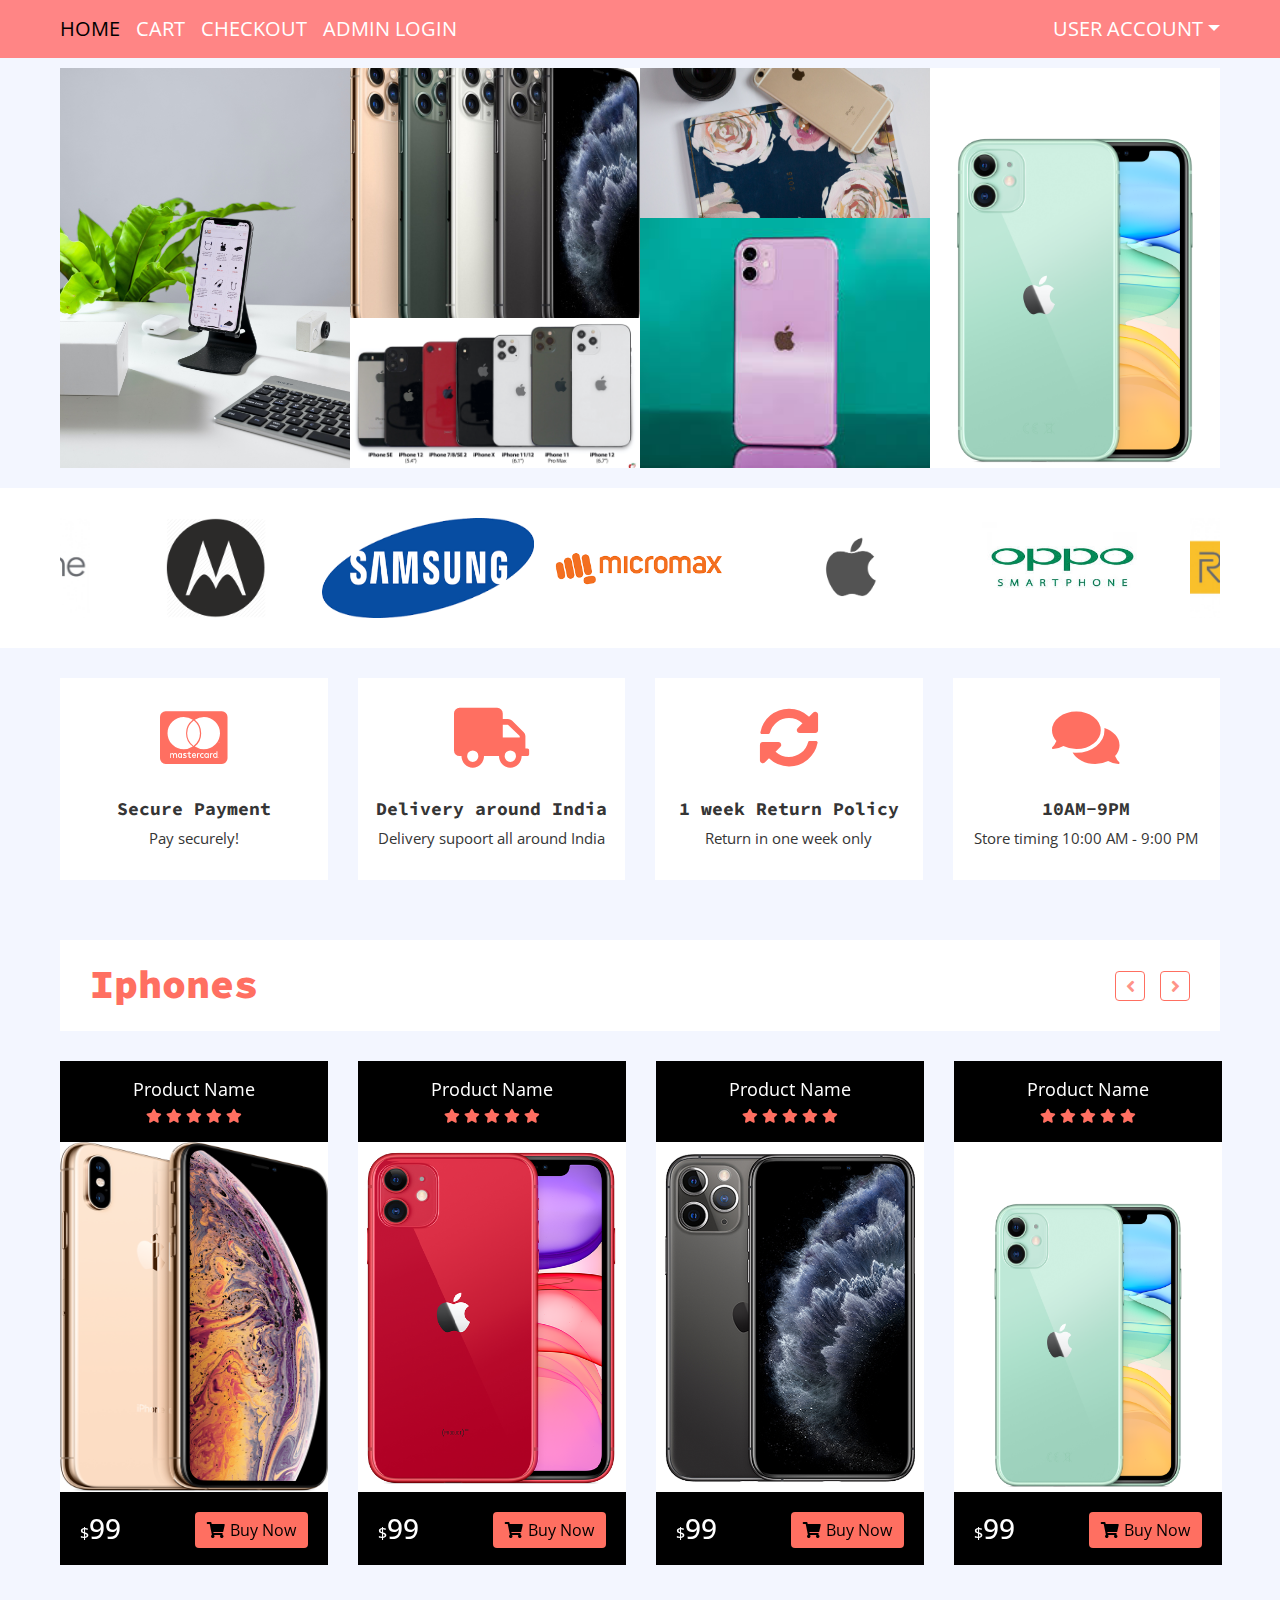
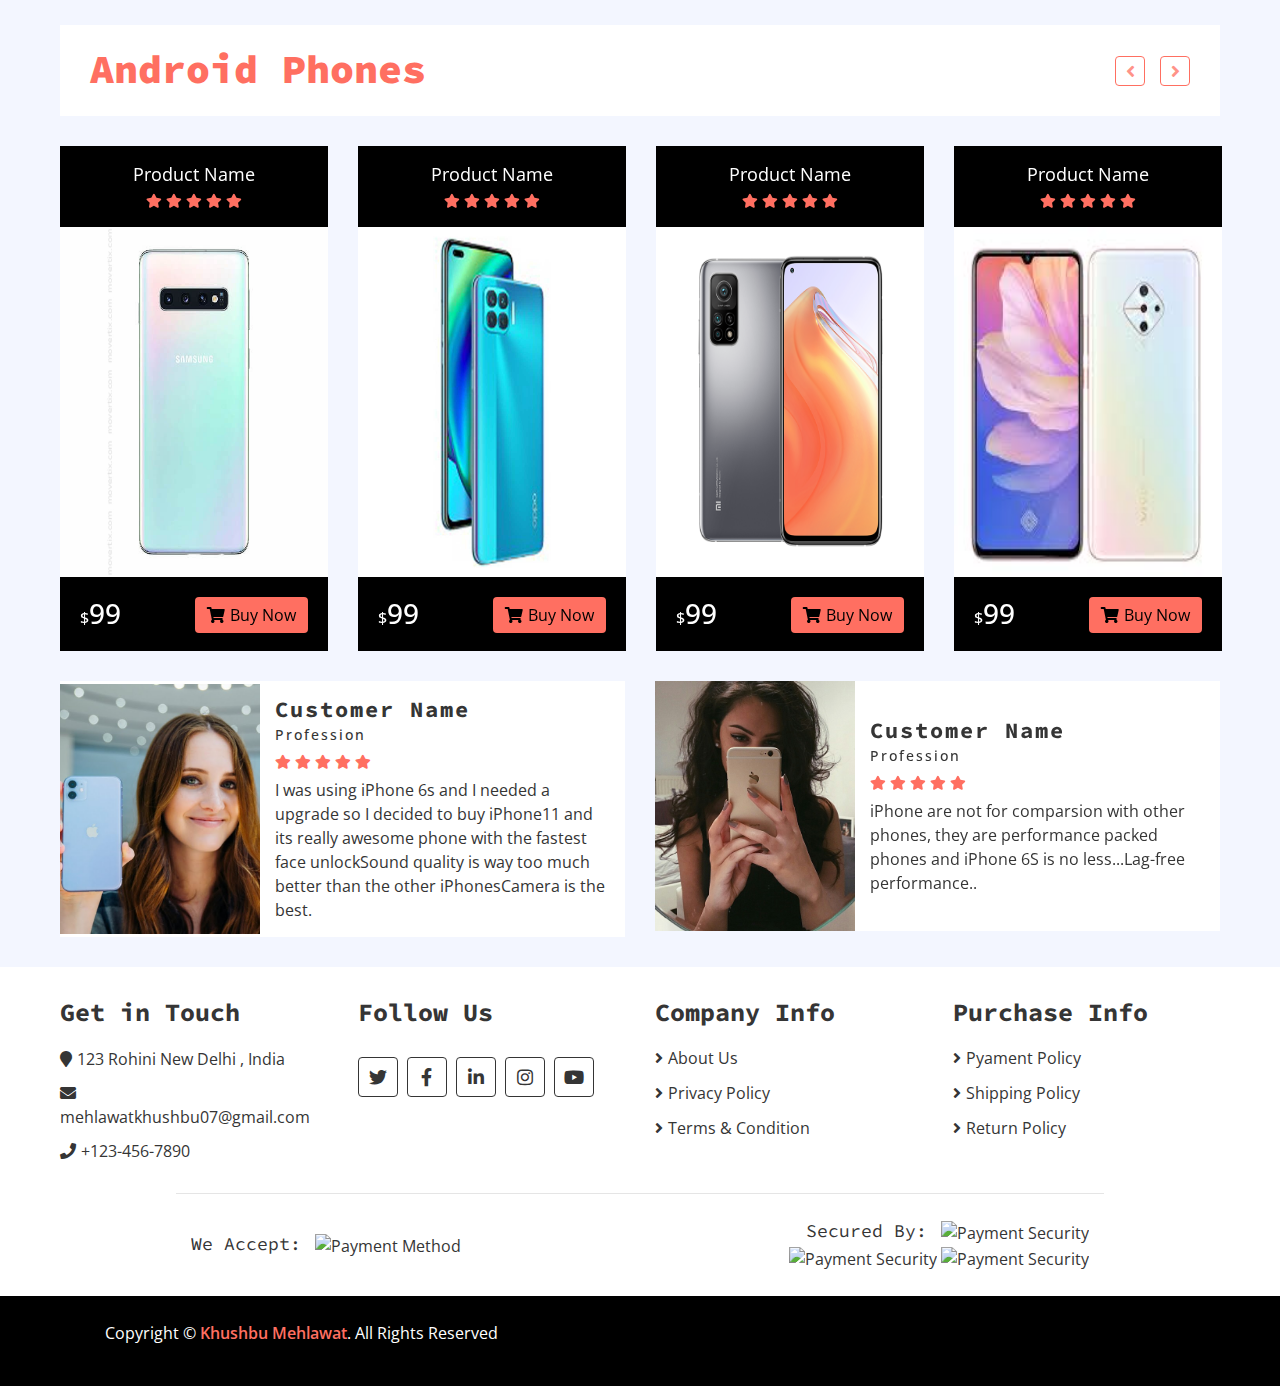
==== index.html @ b0be6c47 "Mobile Store" ====
<!DOCTYPE html>
<html lang="en">
    <head>
        <meta charset="utf-8">
        <title>Mobile Store </title>
        <meta content="width=device-width, initial-scale=1.0" name="viewport">
        <meta content="eCommerce HTML Template Free Download" name="keywords">
        <meta content="eCommerce HTML Template Free Download" name="description">

        <!-- Favicon -->
        <link href="img/favicon.ico" rel="icon">

        <!-- Google Fonts -->
        <link href="https://fonts.googleapis.com/css?family=Open+Sans:300,400|Source+Code+Pro:700,900&display=swap" rel="stylesheet">

        <!-- CSS Libraries -->
        <link href="https://stackpath.bootstrapcdn.com/bootstrap/4.4.1/css/bootstrap.min.css" rel="stylesheet">
        <link href="https://cdnjs.cloudflare.com/ajax/libs/font-awesome/5.10.0/css/all.min.css" rel="stylesheet">
        <link href="lib/slick/slick.css" rel="stylesheet">
        <link href="lib/slick/slick-theme.css" rel="stylesheet">

        <!-- Template Stylesheet -->
        <link href="css/style.css" rel="stylesheet">
    </head>

    <body>
              
        <!-- Nav Bar Start -->
        <div class="nav">
            <div class="container-fluid">
                <nav class="navbar navbar-expand-md bg-dark navbar-dark">
                    <a href="#" class="navbar-brand">MENU</a>
                    <button type="button" class="navbar-toggler" data-toggle="collapse" data-target="#navbarCollapse">
                        <span class="navbar-toggler-icon"></span>
                    </button>

                    <div class="collapse navbar-collapse justify-content-between" id="navbarCollapse">
                        <div class="navbar-nav mr-auto">
                            <a href="index.html" class="nav-item nav-link active">Home</a>
                            <a href="cart.html" class="nav-item nav-link">Cart</a>
                            <a href="checkout.html" class="nav-item nav-link">Checkout</a>
                            <a href="admin.html" class="nav-item nav-link">Admin Login</a>
                           
                                
                            </div>
                        </div>
                        <div class="navbar-nav ml-auto">
                            <div class="nav-item dropdown">
                                <a href="#" class="nav-link dropdown-toggle" data-toggle="dropdown">User Account</a>
                                <div class="dropdown-menu">
                                    <a href="login.html" class="dropdown-item">Login</a>
                                    <a href="register.html" class="dropdown-item">Register</a>
                                </div>
                            </div>
                        </div>
                    </div>
                </nav>
            </div>
        </div>
        <!-- Nav Bar End -->      
        
       
        <!-- Bottom Bar End -->       
        
         
            <!-- Category Start-->
            <div class="category">
                <div class="container-fluid">
                    <div class="row">
                        <div class="col-md-3">
                            <div class="category-item ch-400">
                                <img style="max-width: 100%;" src="images/img-4.jpg" />
                                <a class="category-name" href="">
                                    <p>Some text goes here that describes the image</p>
                                </a>
                            </div>
                        </div>
                        <div class="col-md-3">
                            <div class="category-item ch-250">
                                <img style="max-width: 100%;" src="images/iphone11prolineup.jpg" />
                                <a class="category-name" href="">
                                    <p>Some text goes here that describes the image</p>
                                </a>
                            </div>
                            <div class="category-item ch-150">
                                <img style="max-width: 100%;" src="images/iPhone-12-Models-scaled.jpg" />
                                <a class="category-name" href="">
                                    <p>Some text goes here that describes the image</p>
                                </a>
                            </div>
                        </div>
                        <div class="col-md-3">
                            <div class="category-item ch-150">
                                <img style="max-width: 100%;"src="images/img-5.jpg" />
                                <a class="category-name" href="">
                                    <p>Some text goes here that describes the image</p>
                                </a>
                            </div>
                            <div class="category-item ch-250">
                                <img style="max-width: 100%;"src="images/images-2.jpg" />
                                <a class="category-name" href="">
                                    <p>Some text goes here that describes the image</p>
                                </a>
                            </div>
                        </div>
                        <div class="col-md-3">
                            <div class="category-item ch-400">
                                <img style="max-width: 100%;"src="images/iphone11.png" />
                                <a class="category-name" href="">
                                    <p>Some text goes here that describes the image</p>
                                </a>
                            </div>
                        </div>
                    </div>
                </div>
            </div>
            <!-- Category End-->       
               
        
        <!-- Brand Start -->
        <div class="brand">
            <div class="container-fluid">
                <div class="brand-slider">
                    <div class="brand-item"><img style="height: 100px;" src="images/brand-logo1.png" alt=""></div>
                    <div class="brand-item"><img style="height: 100px;" src="images/brand-logo8.png" alt=""></div>
                    <div class="brand-item"><img style="height: 100px;" src="images/brand-logo3.png" alt=""></div>
                    <div class="brand-item"><img style="height: 100px;" src="images/brand-logo4.jpg" alt=""></div>
                    <div class="brand-item"><img style="height: 100px;" src="images/brand-logo5.jpg" alt=""></div>
                    <div class="brand-item"><img style="height: 100px;" src="images/brand-logo7.png" alt=""></div>
                </div>
            </div>
        </div>
        <!-- Brand End -->      
        
        <!-- Feature Start-->
        <div class="feature">
            <div class="container-fluid">
                <div class="row align-items-center">
                    <div class="col-lg-3 col-md-6 feature-col">
                        <div class="feature-content">
                            <i class="fab fa-cc-mastercard"></i>
                            <h2>Secure Payment</h2>
                            <p>
                               Pay securely!
                            </p>
                        </div>
                    </div>
                    <div class="col-lg-3 col-md-6 feature-col">
                        <div class="feature-content">
                            <i class="fa fa-truck"></i>
                            <h2>Delivery around India</h2>
                            <p>
                                Delivery supoort all around India 
                            </p>
                        </div>
                    </div>
                    <div class="col-lg-3 col-md-6 feature-col">
                        <div class="feature-content">
                            <i class="fa fa-sync-alt"></i>
                            <h2>1 week Return Policy</h2>
                            <p>
                               Return in one week only
                            </p>
                        </div>
                    </div>
                    <div class="col-lg-3 col-md-6 feature-col">
                        <div class="feature-content">
                            <i class="fa fa-comments"></i>
                            <h2>10AM-9PM</h2>
                            <p>
                                Store timing 10:00 AM - 9:00 PM
                            </p>
                        </div>
                    </div>
                </div>
            </div>
        </div>
        <!-- Feature End-->      
        
    
      
        <!-- Featured Product Start -->
        <div class="featured-product product">
            <div class="container-fluid">
                <div class="section-header">
                    <h1>Iphones</h1>
                </div>
                <div class="row align-items-center product-slider product-slider-4">
                    <div class="col-lg-3">
                        <div class="product-item">
                            <div class="product-title">
                                <a href="#">Product Name</a>
                                <div class="ratting">
                                    <i class="fa fa-star"></i>
                                    <i class="fa fa-star"></i>
                                    <i class="fa fa-star"></i>
                                    <i class="fa fa-star"></i>
                                    <i class="fa fa-star"></i>
                                </div>
                            </div>
                            <div class="product-image">
                                <a href="product-detail.html">
                                    <img style="height: 350px;" src="images/collection_01.png" alt="Product Image">
                                </a>
                                <div class="product-action">
                                    <a href="#"><i class="fa fa-cart-plus"></i></a>
                                    <a href="#"><i class="fa fa-heart"></i></a>
                                    <a href="#"><i class="fa fa-search"></i></a>
                                </div>
                            </div>
                            <div class="product-price">
                                <h3><span>$</span>99</h3>
                                <a class="btn" href=""><i class="fa fa-shopping-cart"></i>Buy Now</a>
                            </div>
                        </div>
                    </div>
                    <div class="col-lg-3">
                        <div class="product-item">
                            <div class="product-title">
                                <a href="#">Product Name</a>
                                <div class="ratting">
                                    <i class="fa fa-star"></i>
                                    <i class="fa fa-star"></i>
                                    <i class="fa fa-star"></i>
                                    <i class="fa fa-star"></i>
                                    <i class="fa fa-star"></i>
                                </div>
                            </div>
                            <div class="product-image">
                                <a href="product-detail.html">
                                    <img style="height: 350px;" src="images/banner_01.png" alt="Product Image">
                                </a>
                                <div class="product-action">
                                    <a href="#"><i class="fa fa-cart-plus"></i></a>
                                    <a href="#"><i class="fa fa-heart"></i></a>
                                    <a href="#"><i class="fa fa-search"></i></a>
                                </div>
                            </div>
                            <div class="product-price">
                                <h3><span>$</span>99</h3>
                                <a class="btn" href=""><i class="fa fa-shopping-cart"></i>Buy Now</a>
                            </div>
                        </div>
                    </div>
                    <div class="col-lg-3">
                        <div class="product-item">
                            <div class="product-title">
                                <a href="#">Product Name</a>
                                <div class="ratting">
                                    <i class="fa fa-star"></i>
                                    <i class="fa fa-star"></i>
                                    <i class="fa fa-star"></i>
                                    <i class="fa fa-star"></i>
                                    <i class="fa fa-star"></i>
                                </div>
                            </div>
                            <div class="product-image">
                                <a href="product-detail.html">
                                    <img style="height: 350px;" src="images/banner_02.png" alt="Product Image">
                                </a>
                                <div class="product-action">
                                    <a href="#"><i class="fa fa-cart-plus"></i></a>
                                    <a href="#"><i class="fa fa-heart"></i></a>
                                    <a href="#"><i class="fa fa-search"></i></a>
                                </div>
                            </div>
                            <div class="product-price">
                                <h3><span>$</span>99</h3>
                                <a class="btn" href=""><i class="fa fa-shopping-cart"></i>Buy Now</a>
                            </div>
                        </div>
                    </div>
                    <div class="col-lg-3">
                        <div class="product-item">
                            <div class="product-title">
                                <a href="#">Product Name</a>
                                <div class="ratting">
                                    <i class="fa fa-star"></i>
                                    <i class="fa fa-star"></i>
                                    <i class="fa fa-star"></i>
                                    <i class="fa fa-star"></i>
                                    <i class="fa fa-star"></i>
                                </div>
                            </div>
                            <div class="product-image">
                                <a href="product-detail.html">
                                    <img style="height: 350px;" src="images/iphone11.png" alt="Product Image">
                                </a>
                                <div class="product-action">
                                    <a href="#"><i class="fa fa-cart-plus"></i></a>
                                    <a href="#"><i class="fa fa-heart"></i></a>
                                    <a href="#"><i class="fa fa-search"></i></a>
                                </div>
                            </div>
                            <div class="product-price">
                                <h3><span>$</span>99</h3>
                                <a class="btn" href=""><i class="fa fa-shopping-cart"></i>Buy Now</a>
                            </div>
                        </div>
                    </div>
                    <div class="col-lg-3">
                        <div class="product-item">
                            <div class="product-title">
                                <a href="#">Product Name</a>
                                <div class="ratting">
                                    <i class="fa fa-star"></i>
                                    <i class="fa fa-star"></i>
                                    <i class="fa fa-star"></i>
                                    <i class="fa fa-star"></i>
                                    <i class="fa fa-star"></i>
                                </div>
                            </div>
                            <div class="product-image">
                                <a href="product-detail.html">
                                    <img style="height: 350px;" src="images/image-6.png" alt="Product Image">
                                </a>
                                <div class="product-action">
                                    <a href="#"><i class="fa fa-cart-plus"></i></a>
                                    <a href="#"><i class="fa fa-heart"></i></a>
                                    <a href="#"><i class="fa fa-search"></i></a>
                                </div>
                            </div>
                            <div class="product-price">
                                <h3><span>$</span>99</h3>
                                <a class="btn" href=""><i class="fa fa-shopping-cart"></i>Buy Now</a>
                            </div>
                        </div>
                    </div>
                </div>
            </div>
        </div>
        <!-- Featured Product End -->       
        
            
        
        <!-- Recent Product Start -->
        <div class="recent-product product">
            <div class="container-fluid">
                <div class="section-header">
                    <h1>Android Phones</h1>
                </div>
                <div class="row align-items-center product-slider product-slider-4">
                    <div class="col-lg-3">
                        <div class="product-item">
                            <div class="product-title">
                                <a href="#">Product Name</a>
                                <div class="ratting">
                                    <i class="fa fa-star"></i>
                                    <i class="fa fa-star"></i>
                                    <i class="fa fa-star"></i>
                                    <i class="fa fa-star"></i>
                                    <i class="fa fa-star"></i>
                                </div>
                            </div>
                            <div class="product-image">
                                <a href="product-detail.html">
                                    <img style="height: 350px;" src="images/samsung-galaxy-s10.jpg" alt="Product Image">
                                </a>
                                <div class="product-action">
                                    <a href="#"><i class="fa fa-cart-plus"></i></a>
                                    <a href="#"><i class="fa fa-heart"></i></a>
                                    <a href="#"><i class="fa fa-search"></i></a>
                                </div>
                            </div>
                            <div class="product-price">
                                <h3><span>$</span>99</h3>
                                <a class="btn" href=""><i class="fa fa-shopping-cart"></i>Buy Now</a>
                            </div>
                        </div>
                    </div>
                    <div class="col-lg-3">
                        <div class="product-item">
                            <div class="product-title">
                                <a href="#">Product Name</a>
                                <div class="ratting">
                                    <i class="fa fa-star"></i>
                                    <i class="fa fa-star"></i>
                                    <i class="fa fa-star"></i>
                                    <i class="fa fa-star"></i>
                                    <i class="fa fa-star"></i>
                                </div>
                            </div>
                            <div class="product-image">
                                <a href="product-detail.html">
                                    <img style="height: 350px;" src="images/oppo-f17-pro.jpeg" alt="Product Image">
                                </a>
                                <div class="product-action">
                                    <a href="#"><i class="fa fa-cart-plus"></i></a>
                                    <a href="#"><i class="fa fa-heart"></i></a>
                                    <a href="#"><i class="fa fa-search"></i></a>
                                </div>
                            </div>
                            <div class="product-price">
                                <h3><span>$</span>99</h3>
                                <a class="btn" href=""><i class="fa fa-shopping-cart"></i>Buy Now</a>
                            </div>
                        </div>
                    </div>
                    <div class="col-lg-3">
                        <div class="product-item">
                            <div class="product-title">
                                <a href="#">Product Name</a>
                                <div class="ratting">
                                    <i class="fa fa-star"></i>
                                    <i class="fa fa-star"></i>
                                    <i class="fa fa-star"></i>
                                    <i class="fa fa-star"></i>
                                    <i class="fa fa-star"></i>
                                </div>
                            </div>
                            <div class="product-image">
                                <a href="product-detail.html">
                                    <img style="height: 350px;" src="images/mi_10pro.png" alt="Product Image">
                                </a>
                                <div class="product-action">
                                    <a href="#"><i class="fa fa-cart-plus"></i></a>
                                    <a href="#"><i class="fa fa-heart"></i></a>
                                    <a href="#"><i class="fa fa-search"></i></a>
                                </div>
                            </div>
                            <div class="product-price">
                                <h3><span>$</span>99</h3>
                                <a class="btn" href=""><i class="fa fa-shopping-cart"></i>Buy Now</a>
                            </div>
                        </div>
                    </div>
                    <div class="col-lg-3">
                        <div class="product-item">
                            <div class="product-title">
                                <a href="#">Product Name</a>
                                <div class="ratting">
                                    <i class="fa fa-star"></i>
                                    <i class="fa fa-star"></i>
                                    <i class="fa fa-star"></i>
                                    <i class="fa fa-star"></i>
                                    <i class="fa fa-star"></i>
                                </div>
                            </div>
                            <div class="product-image">
                                <a href="product-detail.html">
                                    <img style="height: 350px;" src="images/vivos1pro.jpg" alt="Product Image">
                                </a>
                                <div class="product-action">
                                    <a href="#"><i class="fa fa-cart-plus"></i></a>
                                    <a href="#"><i class="fa fa-heart"></i></a>
                                    <a href="#"><i class="fa fa-search"></i></a>
                                </div>
                            </div>
                            <div class="product-price">
                                <h3><span>$</span>99</h3>
                                <a class="btn" href=""><i class="fa fa-shopping-cart"></i>Buy Now</a>
                            </div>
                        </div>
                    </div>
                    <div class="col-lg-3">
                        <div class="product-item">
                            <div class="product-title">
                                <a href="#">Product Name</a>
                                <div class="ratting">
                                    <i class="fa fa-star"></i>
                                    <i class="fa fa-star"></i>
                                    <i class="fa fa-star"></i>
                                    <i class="fa fa-star"></i>
                                    <i class="fa fa-star"></i>
                                </div>
                            </div>
                            <div class="product-image">
                                <a href="product-detail.html">
                                    <img style="height: 350px;" src="images/moto-g8-plus.png" alt="Product Image">
                                </a>
                                <div class="product-action">
                                    <a href="#"><i class="fa fa-cart-plus"></i></a>
                                    <a href="#"><i class="fa fa-heart"></i></a>
                                    <a href="#"><i class="fa fa-search"></i></a>
                                </div>
                            </div>
                            <div class="product-price">
                                <h3><span>$</span>99</h3>
                                <a class="btn" href=""><i class="fa fa-shopping-cart"></i>Buy Now</a>
                            </div>
                        </div>
                    </div>
                </div>
            </div>
        </div>
        <!-- Recent Product End -->
        
        <!-- Review Start -->
        <div class="review">
            <div class="container-fluid">
                <div class="row align-items-center review-slider normal-slider">
                    <div class="col-md-6">
                        <div class="review-slider-item">
                            <div class="review-img">
                                <img style="height: 250px; width: 300px;" src="images/images-7.jpg" alt="Image">
                            </div>
                            <div class="review-text">
                                <h2>Customer Name</h2>
                                <h3>Profession</h3>
                                <div class="ratting">
                                    <i class="fa fa-star"></i>
                                    <i class="fa fa-star"></i>
                                    <i class="fa fa-star"></i>
                                    <i class="fa fa-star"></i>
                                    <i class="fa fa-star"></i>
                                </div>
                                <p>
                                    I was using iPhone 6s and I needed a upgrade so I decided to buy iPhone11 and its really awesome phone with the fastest face unlockSound quality is way too much better than the other iPhonesCamera is the best.
                                </p>
                            </div>
                        </div>
                    </div>
                    <div class="col-md-6">
                        <div class="review-slider-item">
                            <div class="review-img">
                                <img style="height: 250px;" src="images/images-8.jpg" alt="Image">
                            </div>
                            <div class="review-text">
                                <h2>Customer Name</h2>
                                <h3>Profession</h3>
                                <div class="ratting">
                                    <i class="fa fa-star"></i>
                                    <i class="fa fa-star"></i>
                                    <i class="fa fa-star"></i>
                                    <i class="fa fa-star"></i>
                                    <i class="fa fa-star"></i>
                                </div>
                                <p>
                                    iPhone are not for comparsion with other phones, they are performance packed phones and iPhone 6S is no less...Lag-free performance..
                                </p>
                            </div>
                        </div>
                    </div>
                    <div class="col-md-6">
                        <div class="review-slider-item">
                            <div class="review-img">
                                <img style="height: 250px;" src="images/images-9.jpg" alt="Image">
                            </div>
                            <div class="review-text">
                                <h2>Customer Name</h2>
                                <h3>Profession</h3>
                                <div class="ratting">
                                    <i class="fa fa-star"></i>
                                    <i class="fa fa-star"></i>
                                    <i class="fa fa-star"></i>
                                    <i class="fa fa-star"></i>
                                    <i class="fa fa-star"></i>
                                </div>
                                <p>
                                    iPhone are not for comparsion with other phones, they are performance packed phones and iPhone 6S is no less...Lag-free performance..
                                </p>
                            </div>
                        </div>
                    </div>
                </div>
            </div>
        </div>
        <!-- Review End -->        
        
        <!-- Footer Start -->
        <div class="footer">
            <div class="container-fluid">
                <div class="row">
                    <div class="col-lg-3 col-md-6">
                        <div class="footer-widget">
                            <h2>Get in Touch</h2>
                            <div class="contact-info">
                                <p><i class="fa fa-map-marker"></i>123 Rohini New Delhi , India</p>
                                <p><i class="fa fa-envelope"></i>mehlawatkhushbu07@gmail.com</p>
                                <p><i class="fa fa-phone"></i>+123-456-7890</p>
                            </div>
                        </div>
                    </div>
                    
                    <div class="col-lg-3 col-md-6">
                        <div class="footer-widget">
                            <h2>Follow Us</h2>
                            <div class="contact-info">
                                <div class="social">
                                    <a href=""><i class="fab fa-twitter"></i></a>
                                    <a href=""><i class="fab fa-facebook-f"></i></a>
                                    <a href=""><i class="fab fa-linkedin-in"></i></a>
                                    <a href=""><i class="fab fa-instagram"></i></a>
                                    <a href=""><i class="fab fa-youtube"></i></a>
                                </div>
                            </div>
                        </div>
                    </div>

                    <div class="col-lg-3 col-md-6">
                        <div class="footer-widget">
                            <h2>Company Info</h2>
                            <ul>
                                <li><a href="#">About Us</a></li>
                                <li><a href="#">Privacy Policy</a></li>
                                <li><a href="#">Terms & Condition</a></li>
                            </ul>
                        </div>
                    </div>

                    <div class="col-lg-3 col-md-6">
                        <div class="footer-widget">
                            <h2>Purchase Info</h2>
                            <ul>
                                <li><a href="#">Pyament Policy</a></li>
                                <li><a href="#">Shipping Policy</a></li>
                                <li><a href="#">Return Policy</a></li>
                            </ul>
                        </div>
                    </div>
                </div>
                
                <div class="row payment align-items-center">
                    <div class="col-md-6">
                        <div class="payment-method">
                            <h2>We Accept:</h2>
                            <img src="img/payment-method.png" alt="Payment Method" />
                        </div>
                    </div>
                    <div class="col-md-6">
                        <div class="payment-security">
                            <h2>Secured By:</h2>
                            <img src="img/godaddy.svg" alt="Payment Security" />
                            <img src="img/norton.svg" alt="Payment Security" />
                            <img src="img/ssl.svg" alt="Payment Security" />
                        </div>
                    </div>
                </div>
            </div>
        </div>
        <!-- Footer End -->
        
        <!-- Footer Bottom Start -->
        <div class="footer-bottom">
            <div class="container">
                <div class="row">
                    <div class="col-md-6 copyright">
                        <p >Copyright &copy; <a href="#">Khushbu Mehlawat</a>. All Rights Reserved</p>
                    </div>
                    </div>
            </div>
        </div>
        <!-- Footer Bottom End -->       
        
        <!-- Back to Top -->
        <a href="#" class="back-to-top"><i class="fa fa-chevron-up"></i></a>
        
        <!-- JavaScript Libraries -->
        <script src="https://code.jquery.com/jquery-3.4.1.min.js"></script>
        <script src="https://stackpath.bootstrapcdn.com/bootstrap/4.4.1/js/bootstrap.bundle.min.js"></script>
        <script src="lib/easing/easing.min.js"></script>
        <script src="lib/slick/slick.min.js"></script>
        
        <!-- Template Javascript -->
        <script src="js/main.js"></script>
    </body>
</html>
---- css/style.css ----
/**********************************/
/********** General CSS ***********/
/**********************************/
body {
    color: #353535;
    font-family: 'Open Sans', sans-serif;
    font-weight: 400;
    background: #f3f6ff;
}

a {
    color: #FF6F61;
}

a:hover,
a:active,
a:focus {
    color: #353535;
    outline: none;
    text-decoration: none;
}

h1 {
    font-family: 'Source Code Pro', monospace;
    font-weight: 900;
}

h2 {
    font-family: 'Source Code Pro', monospace;
    font-weight: 700;
}

@media(min-width: 992px) {
    .container-fluid {
        padding-right: 60px;
        padding-left: 60px;
    }
}


/**********************************/
/******** Back to Top CSS *********/
/**********************************/
.back-to-top {
    position: fixed;
    display: none;
    background: #ff8585;
    color: #ffffff;
    width: 40px;
    height: 40px;
    text-align: center;
    line-height: 1;
    font-size: 16px;
    border-radius: 4px;
    right: 15px;
    bottom: 15px;
    transition: background 0.5s;
    z-index: 11;
}

.back-to-top i {
    padding-top: 12px;
    color: #ffffff;
}


/**********************************/
/********* Form Input CSS *********/
/**********************************/
.form-control,
.custom-select {
    width: 100%;
    height: 35px;
    padding: 0 15px;
    color: #999999;
    border: 1px solid #dddddd;
    margin-bottom: 15px
}

.form-control:focus,
.custom-select:focus {
    box-shadow: none;
    border-color: #FF6F61;
}

.custom-radio,
.custom-checkbox {
    margin-bottom: 15px;
}

.custom-radio .custom-control-label::before,
.custom-checkbox .custom-control-label::before {
    background: #dddddd;
    border-color: #dddddd;
}

.custom-radio .custom-control-input:checked~.custom-control-label::before,
.custom-checkbox .custom-control-input:checked~.custom-control-label::before {
    color: #ffffff;
    background: #FF6F61;
    border-color: #FF6F61;
    box-shadow: none;
}

.btn {
    color: #FF6F61;
    background: #ffffff;
    border: 1px solid #FF6F61;
}

.btn:hover,
.btn:active,
.btn:focus {
    color: #ffffff;
    background: #FF6F61;
    box-shadow: none;
}


/**********************************/
/******* Normal Slider CSS ********/
/**********************************/
.normal-slider .slick-prev,
.normal-slider .slick-next {
    width: 40px;
    height: 40px;
    z-index: 1;
    opacity: 0;
    transition: .5s;
    background: rgba(255, 111, 97, .7);
    border-radius: 4px;
}

.normal-slider .slick-prev {
    left: 55px;
}

.normal-slider .slick-next {
    right: 55px;
}

.normal-slider.slick-slider:hover .slick-prev {
    left: 15px;
    opacity: 1;
}

.normal-slider.slick-slider:hover .slick-next {
    right: 15px;
    opacity: 1;
}

.normal-slider .slick-prev:hover,
.normal-slider .slick-prev:focus,
.normal-slider .slick-next:hover,
.normal-slider .slick-next:focus {
    background: rgba(0, 0, 0, .7);
}

.normal-slider .slick-prev:hover::before,
.normal-slider .slick-prev:focus::before,
.normal-slider .slick-next:hover::before,
.normal-slider .slick-next:focus::before {
    color: #FF6F61;
}

.normal-slider .slick-prev::before,
.normal-slider .slick-next::before {
    font-family: "Font Awesome 5 Free";
    font-weight: 900;
    font-size: 30px;
    color: #ffffff;
}

.normal-slider .slick-prev::before {
    content: "\f104";
}

.normal-slider .slick-next::before {
    content: "\f105";
}

.normal-slider .slick-dots {
    bottom: 15px;
}

.normal-slider .slick-dots li button:before {
    color: #ffffff;
    font-size: 15px;
}

.normal-slider .slick-dots li.slick-active button:before {
    color: #FF6F61;
}

.slick-dotted.slick-slider {
    margin-bottom: 0;
}





/**********************************/
/*********** Nav Bar CSS **********/
/**********************************/
.nav {
    position: relative;
    margin-bottom: auto;
}

@media (min-width: 992px) {
    .nav .container-fluid {
        padding-left: 52px;
        padding-right: 52px;
    }
}

.nav .navbar {
    height: 100%;
    padding: 0;
    margin-bottom: 1%;
}

.nav .dropdown-menu {
    margin-top: 0;

    border: 0;
    border-radius: 0;
    background: #ff8585;
}

.nav .dropdown-menu a.active {
    color: #353535;
    background: #f8f9fa;
}

@media (min-width: 768px) {
    .nav,
    .nav .navbar {
        background: #ff8585 !important;
    }
    
    .nav .navbar-brand {
        display: none;
    }
    
    .nav .navbar-dark a.nav-link {
        color: #ffffff;
        font-size: 20px;
        text-transform: uppercase;
    }
    
    .nav .navbar-dark a.nav-link:hover,
    .nav .navbar-dark a.nav-link.active {
        color: #000000;
    }
}

@media (max-width: 768px) {
    .nav {
        padding: 8px 0;
    }
    
    .nav,
    .nav .navbar {
        background: #000000 !important;
    }
    
    .nav a.nav-link {
        padding: 8px 0;
    }
    
    .nav .dropdown-menu {
        box-shadow: none;
    }
}




/**********************************/
/*********** Header CSS ***********/
/**********************************/
.header {
    position: absolute;
}


.header-slider {
    position: relative;
    width:100%;
    height:100%;
    
}

.header-slider .header-slider-item {
    position: relative;
    width: 100%;
    height: 100%;
    object-fit: cover;
    }

.header-slider .header-slider-caption {
    position: absolute;
    top: 20%;
    left: 20%;
    width: 55%;
    height: 50%;
    padding: 15px;
    display: flex;
    flex-direction: column;
    align-items: center;
    justify-content: center;
    background: rgba(255, 111, 97, .7);
    transition: all 0.3s;
    z-index: 1;
}

.header-slider .header-slider-caption p {
    text-align: center;
    color: #ffffff;
    font-size: 22px;
    font-family: 'Source Code Pro', monospace;
    font-weight: 1000;
}

.header-slider .header-slider-caption .btn {
    border-color: #ffffff;
}

.header-slider .header-slider-caption .btn i {
    margin-right: 5px;
}




/**********************************/
/********* Breadcrumb CSS *********/
/**********************************/
.breadcrumb-wrap {
    position: relative;
    width: 100%;
}

.breadcrumb-wrap .breadcrumb {
    margin: 0;
    padding: 0;
    background: transparent;
}



/**********************************/
/********** Category CSS **********/
/**********************************/
.category {
    position: relative;
    padding: 0 15px;
    margin-top: 10px;
    margin-bottom: 20px;
}

.category .col-md-3 {
    padding: 0;
}

.category .category-item {
    position: relative;
    display: flex;
    flex-wrap: wrap;
    align-items: center;
    height: 100%;
    max-height: 400px;
    overflow: hidden;
    background: #ffffff;
}

.category .category-item.ch-400 {
    height: 400px;
}

.category .category-item.ch-250 {
    height: 250px;
}

.category .category-item.ch-150 {
    height: 150px;
}

.category .category-item img {
    width: 100%; 
    height: 100%; 
    object-fit: cover; 
}

.category .category-name {
    position: absolute;
    top: 0;
    left: 0;
    width: 100%;
    height: 100%;
    display: flex;
    align-items: center;
    background: rgba(255, 111, 97, .7);
    transition: all 0.3s;
    opacity: 0;
}

.category .category-name:hover {
    opacity: 1;     
}

.category .category-name p {
    margin: 0 0 50px 0;
    padding: 15px;
    width: 100%;
    text-align: center;
    color: #ffffff;
    font-size: 16px;
    transition: all 0.3s;
}

.category .category-name:hover p {
    margin: 0;       
}


/**********************************/
/*********** Feature CSS **********/
/**********************************/
.feature {
    position: relative;
}

.feature .feature-col {
    margin-bottom: 30px;
}

.feature .feature-content {
    position: relative;
    width: 100%;
    height: 100%;
    padding: 30px 15px;
    text-align: center;
    background: #ffffff;
}

.feature .feature-content i {
    color: #FF6F61;
    font-size: 60px;
    margin-bottom: 30px;
}

.feature .feature-content h2 {
    font-size: 18px;
}

.feature .feature-content p {
    font-size: 15px;
    margin: 0;
}


/**********************************/
/******** Product Item CSS ********/
/**********************************/
.product-item {
    position: relative;
}

.product-item .product-title {
    padding: 15px;
    text-align: center;
    background: #000000;
    transition: all .3s;
}

.product-item:hover .product-title {
    background: #FF6F61;
}

.product-item .product-title a,
.product-item .product-title .ratting {
    position: relative;
    width: 100%;
}

.product-item .product-title a {
    margin-bottom: 5px;
    color: #ffffff;
    font-size: 18px;
}

.product-item .product-title .ratting i {
    font-size: 14px;
    color: #FF6F61;
}

.product-item .product-content .price span {
    margin-left: 12px;
    text-decoration: line-through;
    font-weight: 700;
    color: #999999;
}

.product-item:hover .product-title a,
.product-item:hover .product-title .ratting i {
    color: #ffffff;
}

.product-item:hover .product-content .price span {
    color: #dddddd;
}

.product-item .product-image {
    position: relative;
    overflow: hidden;
}

.product-item .product-image a {
    display: block;
    background: #ffffff;
    transition: .3s;
}

.product-item .product-image img {
    width: 100%; 
    transition: all .3s;
}

.product-item:hover .product-image img {
    transform: scale(1.2);
}

.product-item .product-image .product-action {
    position: absolute;
    width: 100%;
    height: 100%;
    top: 0;
    left: 0;
    display: flex;
    align-items: center;
    justify-content: center;
    background: rgba(255, 111, 97, .5);
    transition: all .3s;
    font-size: 0;
    z-index: 1;
    opacity: 0;
}

.product-item:hover .product-image .product-action {
    opacity: 1; 
}

.product-item .product-image .product-action a {
    display: inline-block;
    width: 40px;
    height: 40px;
    margin-right: 5px;
    padding: 7px 0 10px 0;
    font-size: 16px;
    text-align: center;
    color: #ffffff;
    background: #FF6F61;
    border: 1px solid #ffffff;
    border-radius: 4px;
    transition: all .3s;
    margin-top: 50px;
}

.product-item:hover .product-image .product-action a {
    margin-top: 0;
}

.product-item .product-image .product-action a:last-child {
    margin-right: 0;
}

.product-item .product-image .product-action a:hover {
    color: #FF6F61;
    background: #ffffff;
    border: 1px solid #FF6F61;
}

.product-item .product-price {
    padding: 20px;
    background: #000000;
    transition: all .3s;
}

.product-item:hover .product-price {
    background: #FF6F61;
}

.product-item .product-price h3 {
    display: inline-block;
    color: #ffffff;
    margin: 0;
}

.product-item .product-price h3 span {
    font-size: 16px;
}

.product-item .product-price .btn {
    float: right;
    border: none;
    color: #000000;
    background: #FF6F61;
}

.product-item:hover .product-price .btn,
.product-item .product-price .btn:hover {
    color: #FF6F61;
    background: #ffffff;
}

.product-item .product-price .btn i {
    margin-right: 5px;
}


/**********************************/
/******** Featured Product ********/
/**********************************/
.featured-product {
    position: relative;
    padding: 30px 0;
}

.recent-product {
    position: relative;
    padding: 30px 0;
}

.product .section-header {
    margin-bottom: 30px;
    padding: 20px 30px 15px 30px;
    color: #FF6F61;
    background: #ffffff;
}

.product .slick-prev,
.product .slick-next {
    top: -75px;
    width: 30px;
    height: 30px;
    z-index: 1;
    transition: .5s;
    color: #FF6F61;
    background: #ffffff;
    border: 1px solid #FF6F61;
    border-radius: 4px;
}

.product .slick-prev {
    left: calc(100% - 120px);
}

.product .slick-next {
    right: 45px;
}

.product .slick-prev:hover,
.product .slick-prev:focus,
.product .slick-next:hover,
.product .slick-next:focus {
    background: #FF6F61;
}

.product .slick-prev::before,
.product .slick-next::before {
    font-family: "Font Awesome 5 Free";
    font-size: 18px;
    font-weight: 900;
    color: #FF6F61;
}

.product .slick-prev::before {
    content: "\f104";
}

.product .slick-next::before {
    content: "\f105";
}

.product .slick-prev:hover::before,
.product .slick-prev:focus::before,
.product .slick-next:hover::before,
.product .slick-next:focus::before {
    color: #ffffff;
}


/**********************************/
/******** Product View CSS ********/
/**********************************/
.product-view {
    position: relative;
    width: 100%;
    padding: 30px 0;
}

.product-view .product-view-top {
    padding: 30px;
    margin-bottom: 30px;
    background: #ffffff;
}

.product-view .product-search {
    position: relative;
    width: 100%;
}

.product-view .product-search input {
    width: 100%;
    height: 35px;
    padding: 0 15px;
    color: #999999;
    background: transparent;
    border: 1px solid #353535;
    border-radius: 4px;
    transition: all .3s;
}

.product-view .product-search input:focus {
    border-color: #FF6F61;
}

.product-view .product-search button {
    position: absolute;
    width: 35px;
    height: 33px;
    top: 1px;
    right: 1px;
    text-align: center;
    background: transparent;
    color: #353535;
    border: none;
    border-radius: 0 4px 4px 0;
    transition: all .3s;
}

.product-view .product-search button i {
    font-size: 16px;
}

.product-view .product-search button:hover {
    background: #FF6F61;
    color: #ffffff;
}

.product-view .product-short,
.product-view .product-price-range {
    position: relative;
    width: 100%;
    text-align: right;
}

.product-view .product-short .dropdown .dropdown-toggle,
.product-view .product-price-range .dropdown .dropdown-toggle {
    display: block;
    width: 100%;
    height: 35px;
    padding: 5px 10px;
    background: transparent;
    border: 1px solid #353535;
    text-align: left;
    border-radius: 4px;
    cursor: pointer;
    transition: all .3s;
}

.product-view .product-short .dropdown .dropdown-toggle:hover,
.product-view .product-price-range .dropdown .dropdown-toggle:hover {
    color: #FF6F61;
    border-color: #FF6F61;
}

.product-view .product-short .dropdown .dropdown-toggle::after,
.product-view .product-price-range .dropdown .dropdown-toggle::after {
    float: right;
    margin-top: 10px;
}

.product-view .product-short .dropdown-menu,
.product-view .product-price-range .dropdown-menu {
    margin: -1px 0 0 0;
    border-radius: 0;
}

.product-view .product-item {
    margin-bottom: 30px;
}

.product-view .pagination {
    margin: 0;
}

.product-view .pagination .page-item .page-link {
    color: #353535;
    background: transparent;
    border-color: #353535;
}

.product-view .pagination .page-item:hover .page-link,
.product-view .pagination .page-item.active .page-link {
    color: #FF6F61;
    background: #000000;
}

@media (max-width: 991.98px) {
    .product-view .pagination {
        margin-bottom: 30px;
    }
}


/**********************************/
/******* Product Detail CSS *******/
/**********************************/
.product-detail {
    position: relative;
    width: 100%;
    padding: 30px 0;
}

.product-detail .product-detail-top,
.product-detail .product-detail-bottom {
    margin-bottom: 30px;
}

.product-detail .product-detail-top {
    padding: 0;
    background: #ffffff;
}

.product-detail .product-slider-single img {
    width: 100%;
}

.product-detail .product-slider-single-nav {
    margin: 15px 30px 30px 30px;
    border: 3px double #FF6F61;
}

.product-detail .product-slider-single-nav .slider-nav-img {
    border-right: 1px solid #FF6F61;
    overflow: hidden;
}

.product-detail .product-slider-single-nav img {
    width: 100%;
    transition: all .3s;
}

.product-detail .product-slider-single-nav img:hover {
    transform: scale(1.2);
}

.product-detail .product-content,
.product-detail .product-content .title,
.product-detail .product-content .ratting,
.product-detail .product-content .price,
.product-detail .product-content .details,
.product-detail .product-content .quantity,
.product-detail .product-content .action {
    position: relative;
    width: 100%;
}

.product-detail .product-content {
    padding: 30px;
}

@media (min-width: 768px) {
    .product-detail .product-content {
        padding-left: 0;
    }
}

.product-detail .product-content .title h2 {
    font-size: 25px;
    margin-bottom: 5px;
}

.product-detail .product-content .ratting {
    margin-bottom: 10px;
}

.product-detail .product-content .ratting i {
    color: #FF6F61;
    font-size: 16px;
}

.product-detail .product-content .price,
.product-detail .product-content .quantity,
.product-detail .product-content .p-size,
.product-detail .product-content .p-color {
    margin-bottom: 15px;
}

.product-detail .product-content .price h4,
.product-detail .product-content .quantity h4,
.product-detail .product-content .p-size h4,
.product-detail .product-content .p-color h4 {
    display: inline-block;
    width: 80px;
    font-size: 18px;
    font-weight: 700;
    margin-right: 5px;
}

.product-detail .product-content .price p {
    display: inline-block;
    color: #FF6F61;
    font-size: 30px;
    font-weight: 700;
    margin: 0;
}

.product-detail .product-content .price span {
    color: #999999;
    text-decoration: line-through;
    margin-left: 12px;
}

.product-detail .product-content .quantity .qty {
    display: inline-block;
    font-size: 0;
}

.product-detail .product-content .quantity button {
    width: 30px;
    height: 30px;
    padding: 2px 0;
    font-size: 16px;
    text-align: center;
    color: #ffffff;
    background: #FF6F61;
    border: none;
}

.product-detail .product-content .quantity button.btn-minus {
    border-radius: 4px 0 0 4px;
}

.product-detail .product-content .quantity button.btn-plus {
    border-radius: 0 4px 4px 0;
}

.product-detail .product-content .quantity input {
    width: 40px;
    height: 30px;
    color: #ffffff;
    font-size: 16px;
    text-align: center;
    background: #000000;
    border: none;
}

.product-detail .product-content .action a:first-child {
    margin-right: 11px;
}

.product-detail .product-content .action a i {
    margin-right: 5px;
}

.product-detail .nav.nav-pills .nav-link {
    color: #FF6F61;
    background: #000000;
    border-radius: 0;
    transition: all .3s;
}

.product-detail .nav.nav-pills .nav-link:hover,
.product-detail .nav.nav-pills .nav-link.active {
    color: #000000;
    background: #FF6F61;
}

.product-detail .tab-content {
    background: #ffffff;
    padding: 25px 15px 15px 15px;
}

.product-detail .tab-content ul {
    margin: 0;
    padding: 0;
    list-style: none;
}

.product-detail .tab-content ul li {
    margin-bottom: 10px;
}

.product-detail .tab-content ul li::before {
    content: '\f061';
    font-family: 'Font Awesome 5 Free';
    font-weight: 900;
    padding-right: 5px;
}

.product-detail .tab-content .reviews-submitted {
    position: relative;
    margin-bottom: 45px;
}

.product-detail .tab-content .reviewer {
    color: #FF6F61;
    font-size: 18px;
    font-weight: 600;
}

.product-detail .tab-content .reviewer span {
    color: #666666;
    font-size: 14px;
    font-weight: 400;
}

.product-detail .tab-content .ratting {
    color: #FF6F61;
    margin-bottom: 15px;
}

.product-detail .tab-content .reviews-submit .ratting {
    font-size: 24px;
}

.product-detail .tab-content .form input {
    width: 100%;
    height: 35px;
    padding: 0 15px;
    color: #666666;
    border: 1px solid #dddddd;
    border-radius: 4px;
    margin-bottom: 15px;
}

.product-detail .tab-content .form textarea {
    width: 100%;
    height: 80px;
    padding: 6px 15px;
    color: #666666;
    border: 1px solid #dddddd;
    border-radius: 4px;
    margin-bottom: 15px;
}

.product-detail .tab-content .form button {
    display: inline-block;
    height: 35px;
    padding: 0 15px;
    color: #FF6F61;
    background: #ffffff;
    border: 1px solid #FF6F61;
    border-radius: 4px;
    margin-bottom: 15px;
    transition: all .3s;
}

.product-detail .tab-content .form button:hover {
    color: #ffffff;
    background: #FF6F61;
}


/**********************************/
/********** Sidebar CSS ***********/
/**********************************/
.sidebar-widget {
    padding: 30px;
    background: #ffffff;
}

.sidebar-widget:not(:first-child) {
    padding-top: 0;
}

.sidebar-widget .title {
    position: relative;
    font-size: 22px;
    text-transform: capitalize;
    margin-bottom: 15px;
}

.sidebar-widget.category {
    margin: 0;
}

.sidebar-widget.category .navbar {
    padding: 0;
    overflow: hidden;
    background: #ffffff !important;
}

.sidebar-widget.category .navbar-nav {
    width: 100%;
}

.sidebar-widget.category .navbar li {
    border-bottom: 1px solid #f3f6ff;
}

.sidebar-widget.category .navbar li:last-child {
    border-bottom: none;
}

.sidebar-widget.category .navbar a {
    color: #353535;
}

.sidebar-widget.category .navbar a:hover {
    color: #FF6F61;
}

.sidebar-widget.category .navbar i {
    color: #FF6F61;
    width: 20px;
    text-align: center;
    margin-right: 8px;
}

.sidebar-widget.category .navbar a:hover i {
    color: #353535;
}

.sidebar-widget.brands ul {
    margin: 0;
    padding: 0;
    list-style: none;
}

.sidebar-widget.brands ul li {
    margin-bottom: 12px; 
}

.sidebar-widget.brands ul li:last-child {
    margin-bottom: 0; 
}

.sidebar-widget.brands ul li a {
    color: #353535;
    white-space: nowrap;
    display: inline-block;
    line-height: 23px;
    transition: all .3s;
}

.sidebar-widget.brands ul li a::before {
    content: '\f105';
    font-family: 'Font Awesome 5 Free';
    font-weight: 900;
    padding-right: 5px;
}

.sidebar-widget.brands ul li a:hover {
    color: #FF6F61;
}

.sidebar-widget.brands ul li a:hover::before {
    content: '\f101';
    font-family: 'Font Awesome 5 Free';
    font-weight: 900;
}

.sidebar-widget.brands ul li a:hover {
    padding-left: 10px; 
}

.sidebar-widget.brands ul li span {
    display: inline-block;
    float: right;
    color: #666666;
    font-size: 14px;
    font-weight: 400;
}

.sidebar-widget.widget-slider {
    position: relative;
}

.sidebar-widget.image a {
    display: block;
    width: 100%;
    overflow: hidden;
}

.sidebar-widget.image img {
    max-width: 100%;
    transition: .3s;
}

.sidebar-widget.image img:hover {
    transform: scale(1.1);
    filter: blur(3px);
    -webkit-filter: blur(3px);
}

.sidebar-widget.tag a {
    display: inline-block;
    margin: 0 0 4px 0;
    padding: 3px 8px;
    font-size: 14px;
    color: #353535;
    background: #ffffff;
    border: 1px solid #353535;
    border-radius: 4px;
    transition: .3s;
}

.sidebar-widget.tag a:hover {
    color: #ffffff;
    background: #FF6F61;
    border-color: #FF6F61;
}


/**********************************/
/************ Cart CSS ************/
/**********************************/
.cart-page {
    position: relative;
    margin-top: 30px;
}

.cart-page .cart-page-inner {
    padding: 30px;
    margin-bottom: 30px;
    background: #ffffff;
}

.cart-page .table {
    width: 100%;
    text-align: center;
    margin-bottom: 0;
}

.cart-page .table .thead-dark th {
    font-family: 'Source Code Pro', monospace;
    font-size: 18px;
    font-weight: 700;
    color: #353535;
    text-align: center;
    background: transparent;
    border-color: #dddddd;
    border-bottom: none;
    vertical-align: middle;
}

.cart-page .table td {
    font-size: 16px;
    vertical-align: middle;
}

.cart-page .table .img {
    display: flex;
    align-items: center;
}

.cart-page .table .img img {
    max-width: 60px;
    max-height: 60px;
    margin-right: 15px;
}

.cart-page .table .img p {
    display: inline-block;
    text-align: left;
    margin: 0;
}

.cart-page .table .qty {
    display: inline-block;
    width: 100px;
    font-size: 0;
}

.cart-page .table button {
    width: 30px;
    height: 30px;
    font-size: 14px;
    text-align: center;
    color: #ffffff;
    background: #FF6F61;
    border: none;
    border-radius: 4px;
}

.cart-page .table button.btn-minus {
    border-radius: 4px 0 0 4px;
}

.cart-page .table button.btn-plus {
    border-radius: 0 4px 4px 0;
}

.cart-page .table button.btn-cart {
    width: auto;
}

.cart-page .table input {
    width: 40px;
    height: 30px;
    font-size: 16px;
    color: #ffffff;
    text-align: center;
    background: #000000;
    border: none;
}

.cart-page .coupon {
    position: relative;
    width: 100%;
    margin-bottom: 15px;
    font-size: 0;
}

.cart-page .coupon input {
    width: calc(100% - 135px);
    height: 40px;
    padding: 0 15px;
    font-size: 16px;
    color: #999999;
    background: #ffffff;
    border: 1px solid #dddddd;
    border-radius: 4px;
    margin-right: 15px;
    transition: all .3s;
}

.cart-page .coupon input:focus {
    border-color: #FF6F61;
}

.cart-page .coupon button {
    width: 120px;
    height: 40px;
    padding: 2px 0;
    font-size: 16px;
    text-align: center;
    color: #FF6F61;
    background: #ffffff;
    border: 1px solid #FF6F61;
    border-radius: 4px;
}

.cart-page .coupon button:hover {
    color: #ffffff;
    background: #FF6F61;
}

.cart-page .cart-summary {
    position: relative;
    width: 100%;
}

.cart-page .cart-summary .cart-content {
    padding: 30px;
    background: #f3f6ff;
}

.cart-page .cart-summary .cart-content h1 {
    font-size: 22px;
    margin-bottom: 20px;
}

.cart-page .cart-summary .cart-content p span,
.cart-page .cart-summary .cart-content h2 span {
    float: right;
}

.cart-page .cart-summary .cart-content h2 {
    font-size: 20px;
    font-weight: 600;
    padding-top: 12px;
    border-top: 1px solid #dddddd;
    margin: 0;
}

.cart-page .cart-summary .cart-btn button {
    margin-top: 15px;
    width: calc(50% - 15px);
    height: 50px;
    padding: 2px 10px;
    text-align: center;
    color: #ffffff;
    background: #FF6F61;
    border: none;
    border-radius: 4px;
}

.cart-page .cart-summary .cart-btn button:hover {
    color: #FF6F61;
    background: #000000;
}

.cart-page .cart-summary .cart-btn button:first-child {
    margin-right: 25px;
    color: #FF6F61;
    background: #ffffff;
    border: 1px solid #FF6F61;
}

.cart-page .cart-summary .cart-btn button:first-child:hover {
    color: #ffffff;
    background: #FF6F61;
}


/**********************************/
/********** Wishlist CSS **********/
/**********************************/
.wishlist-page {
    position: relative;
    padding: 30px 0;
}

.wishlist-page .wishlist-page-inner {
    padding: 30px;
    background: #ffffff;
}

.wishlist-page .table {
    width: 100%;
    text-align: center;
    margin-bottom: 0;
}

.wishlist-page .table .thead-dark th {
    font-family: 'Source Code Pro', monospace;
    font-size: 18px;
    font-weight: 700;
    color: #353535;
    text-align: center;
    background: transparent;
    border-color: #dddddd;
    border-bottom: none;
    vertical-align: middle;
}

.wishlist-page .table td {
    font-size: 16px;
    vertical-align: middle;
}

.wishlist-page .table .img {
    display: flex;
    align-items: center;
}

.wishlist-page .table .img img {
    max-width: 60px;
    max-height: 60px;
    margin-right: 15px;
}

.wishlist-page .table .img p {
    display: inline-block;
    text-align: left;
    margin: 0;
}

.wishlist-page .table .qty {
    display: inline-block;
    width: 100px;
    font-size: 0;
}

.wishlist-page .table button {
    width: 30px;
    height: 30px;
    font-size: 14px;
    text-align: center;
    color: #ffffff;
    background: #FF6F61;
    border: none;
    border-radius: 4px;
}

.wishlist-page .table button.btn-minus {
    border-radius: 4px 0 0 4px;
}

.wishlist-page .table button.btn-plus {
    border-radius: 0 4px 4px 0;
}

.wishlist-page .table button.btn-cart {
    width: auto;
}

.wishlist-page .table input {
    width: 40px;
    height: 30px;
    font-size: 16px;
    color: #ffffff;
    text-align: center;
    background: #000000;
    border: none;
}


/**********************************/
/********** Checkout CSS **********/
/**********************************/
.checkout {
    position: relative;
    padding-top: 30px;
}

.checkout .checkout-inner {
    margin-bottom: 30px;
    padding: 30px;
    background: #ffffff;
}

.checkout .billing-address,
.checkout .shipping-address {
    position: relative;
    width: 100%;
}

.checkout .shipping-address {
    display: none;
    margin-top: 30px;
}

.checkout .billing-address h2,
.checkout .shipping-address h2 {
    font-size: 25px;
    margin-bottom: 20px;
}

.checkout .checkout-summary,
.checkout .checkout-payment {
    position: relative;
    width: 100%;
}

.checkout .checkout-summary h1,
.checkout .checkout-payment h1 {
    font-size: 25px;
    margin-bottom: 20px;
}

.checkout .checkout-summary,
.checkout .checkout-payment .payment-methods {
    padding: 30px;
    background: #f3f6ff;
    margin-bottom: 30px;
}

.checkout .checkout-summary p.sub-total,
.checkout .checkout-summary p.ship-cost {
    padding-top: 15px;
    border-top: 1px solid #dddddd;
}

.checkout .checkout-summary p span,
.checkout .checkout-summary h2 span {
    float: right;
}

.checkout .checkout-summary h2 {
    font-size: 20px;
    padding-top: 12px;
    border-top: 1px solid #dddddd;
    margin: 0;
}

.checkout .checkout-payment .payment-methods .payment-content {
    display: none;
}

.checkout .checkout-payment .checkout-btn button {
    width: 100%;
    height: 50px;
    padding: 2px 10px;
    font-family: 'Source Code Pro', monospace;
    font-weight: 700;
    font-size: 25px;
    text-align: center;
    color: #000000;
    background: #FF6F61;
    border: none;
    border-radius: 4px;
    transition: all .3s;
}

.checkout .checkout-payment .checkout-btn button:hover {
    color: #FF6F61;
    background: #000000;
}


/**********************************/
/********* My Account CSS *********/
/**********************************/
.my-account {
    position: relative;
    padding: 30px 0;
}

.my-account .nav.nav-pills .nav-link {
    padding: 10px 15px;
    color: #353535;
    background: #ffffff;
    border-radius: 0;
    border-bottom: 1px solid #dddddd;
    transition: all .3s;
}

.my-account .nav.nav-pills .nav-link:last-child {
    border-bottom: none;
}

.my-account .nav.nav-pills .nav-link:hover,
.my-account .nav.nav-pills .nav-link.active {
    color: #ffffff;
    background: #FF6F61;
}

.my-account .nav.nav-pills .nav-link i {
    margin-right: 5px;
}

.my-account .tab-content {
    padding: 30px;
    background: #ffffff;
}

.my-account .tab-content .table {
    width: 100%;
    text-align: center;
    margin-bottom: 0;
}

.my-account .tab-content .table .thead-dark th {
    text-align: center;
    color: #353535;
    background: #ffffff;
    border-color: #dddddd;
    border-bottom: none;
    vertical-align: middle;
}

.my-account .tab-content .table td {
    vertical-align: middle;
}


/**********************************/
/******* Call to Action CSS *******/
/**********************************/
.call-to-action {
    position: relative;
    padding: 30px 0;
    background: #FF6F61;
}

.call-to-action .col-md-6:last-child {
    text-align: right;
}

.call-to-action h1 {
    color: #ffffff;
    font-size: 30px;
    margin: 0;
}

.call-to-action a {
    display: inline-block;
    padding: 0 20px;
    border: 1px solid #ffffff;
    border-radius: 4px;
    color: #ffffff;
    font-size: 30px;
    letter-spacing: 2px;
    transition: all .3s;
}

.call-to-action a:hover {
    color: #000000;
    border-color: #000000;
}

@media (max-width: 767.98px) {
    .call-to-action,
    .call-to-action .col-md-6:last-child {
        text-align: center;
    }
    
    .call-to-action h1 {
        margin-bottom: 20px;
    }
}


/**********************************/
/********* Newsletter CSS *********/
/**********************************/
.newsletter {
    position: relative;
    padding: 30px 0;
    background: #FF6F61;
}

.newsletter h1 {
    color: #ffffff;
    font-size: 30px;
    margin: 0;
}

.newsletter .form {
    position: relative;
    max-width: 400px;
    margin: 0 0 0 auto;
}

.newsletter .form input {
    width: 100%;
    height: 40px;
    padding: 0 15px;
    color: #666666;
    border: 1px solid #ffffff;
    border-radius: 4px;
}

.newsletter .form button {
    position: absolute;
    width: 80px;
    height: 40px;
    top: 0;
    right: 0;
    padding: 0 15px;
    border: none;
    background: #FF6F61;
    color: #ffffff;
    border: 1px solid #ffffff;
    border-radius: 0 4px 4px 0;
}

.newsletter .form button:hover {
    color: #FF6F61;
    background: #000000;
}

@media (max-width: 767.98px) {
    .newsletter {
        text-align: center;
    }
    
    .newsletter h1 {
        margin-bottom: 20px;
    }
    
    .newsletter .form {
        margin: 0 auto;
    }
}


/**********************************/
/*********** Brand CSS ************/
/**********************************/
.brand {
    position: relative;
    margin-bottom: 30px;
    padding: 30px 0;
    background: #ffffff;
}

.brand .brand-item {
    text-align: center; 
}

.brand .brand-item img {
    max-width: 100%;
    margin: auto; 
}

.brand .slick-prev,
.brand .slick-next {
    width: 40px;
    height: 40px;
    z-index: 1;
    opacity: 0;
    transition: .5s;
    background: #FF6F61;
    border-radius: 4px;
}

.brand .slick-prev {
    left: 55px;
}

.brand .slick-next {
    right: 55px;
}

.brand .slick-slider:hover .slick-prev {
    left: 15px;
    opacity: 1;
}

.brand .slick-slider:hover .slick-next {
    right: 15px;
    opacity: 1;
}

.brand .slick-prev:hover,
.brand .slick-prev:focus,
.brand .slick-next:hover,
.brand .slick-next:focus {
    background: #000000;
}

.brand .slick-prev:hover::before,
.brand .slick-prev:focus::before,
.brand .slick-next:hover::before,
.brand .slick-next:focus::before {
    color: #FF6F61;
}

.brand .slick-prev::before,
.brand .slick-next::before {
    font-family: "Font Awesome 5 Free";
    font-weight: 900;
    font-size: 30px;
    color: #000000;
}

.brand .slick-prev::before {
    content: "\f104";
}

.brand .slick-next::before {
    content: "\f105";
}


/**********************************/
/*********** Review CSS ***********/
/**********************************/
.review {
    margin-bottom: 30px;
}

.review .review-slider {
    position: relative;
}

.review .review-slider-item {
    display: flex;
    align-items: center;
    flex-direction: row;
    background: #ffffff;
}

.review .review-img {
    width: 100%;
    max-width: 200px;
    overflow: hidden;
}

.review .review-img img {
    width: 100%; 
    height: 100%; 
    object-fit: cover; 
}

.review .review-text {
    padding: 15px;
    width: 100%;
    max-width: calc(100% - 200px);
}

.review .review-text h2 {
    font-size: 22px;
    letter-spacing: 2px;
    margin-bottom: 5px;
}

.review .review-text h3 {
    font-size: 14px;
    letter-spacing: 2px;
    margin-bottom: 5px;
}

.review .review-text p {
    margin: 0;
}

.review .review-text .ratting {
    margin-bottom: 5px;
}

.review .review-text .ratting i {
    color: #FF6F61;
    font-size: 14px;
}

.review .slick-slider:hover .slick-prev {
    left: 30px;
}

.review .slick-slider:hover .slick-next {
    right: 30px;
}


/**********************************/
/********** Contact CSS ***********/
/**********************************/
.contact {
    position: relative;
    padding-top: 30px;
}

.contact .contact-info,
.contact .contact-form,
.contact .contact-map {
    height: 100%;
    padding: 30px;
    background: #ffffff;
    border-bottom: 30px solid #f3f6ff;
}

.contact .contact-info h2 {
    margin-bottom: 15px;
}

.contact .contact-info h3 {
    margin-bottom: 15px;
    font-size: 18px;
}

.contact .contact-info h3 i {
    width: 20px;
    color: #FF6F61;
    margin-right: 5px;
}

.contact .social {
    position: relative;
    width: 100%;
}

.contact .social a {
    display: inline-block;
    margin: 10px 10px 0 0;
    width: 40px;
    height: 40px;
    padding: 5px 0;
    text-align: center;
    font-size: 18px;
    border: 1px solid #FF6F61;
    border-radius: 4px;
}

.contact .social a i {
    color: #FF6F61;
}

.contact .social a:hover {
    background: #FF6F61;
}

.contact .social a:hover i {
    color: #ffffff;
}

.contact .contact-map iframe {
    width: 100%;
    height: 450px;
}


/**********************************/
/****** Register & Login CSS ******/
/**********************************/
.login {
    position: relative;
    padding-top: 30px;
}

.login .login-form,
.login .register-form {
    padding: 30px;
    background: #ffffff;
    margin-bottom: 30px;
}


/**********************************/
/********** Footer CSS ************/
/**********************************/
.footer {
    position: relative;
    padding: 30px 0 0 0;
    background: #ffffff;
}

.footer .footer-widget {
    position: relative;
    width: 100%;
    margin-bottom: 30px;
}

.footer .footer-widget h2 {
    font-size: 25px;
    white-space: nowrap;
    margin-bottom: 20px; 
}

.footer .footer-widget ul {
    margin: 0;
    padding: 0;
    list-style: none;
}

.footer .footer-widget ul li {
    margin-bottom: 12px; 
}

.footer .footer-widget ul li:last-child {
    margin-bottom: 0; 
}

.footer .footer-widget ul li a {
    color: #353535;
    white-space: nowrap;
    display: block;
    line-height: 23px;
    transition: all .3s;
}

.footer .footer-widget ul li a::before {
    content: '\f105';
    font-family: 'Font Awesome 5 Free';
    font-weight: 900;
    padding-right: 5px;
}

.footer .footer-widget ul li a:hover {
    color: #FF6F61;
}

.footer .footer-widget ul li a:hover::before {
    content: '\f101';
    font-family: 'Font Awesome 5 Free';
    font-weight: 900;
}

.footer .contact-info p {
    margin-bottom: 10px;
    font-size: 16px;
}

.footer .contact-info p i {
    margin-right: 5px;
}

.footer .social {
    position: relative;
    width: 100%;
}

.footer .social a {
    display: inline-block;
    margin: 10px 5px 0 0;
    width: 40px;
    height: 40px;
    padding: 6px 0;
    text-align: center;
    font-size: 18px;
    color: #353535;
    border: 1px solid #353535;
    border-radius: 4px;
    transition: all .3s;
}

.footer .social a:hover {
    color: #FF6F61;
    border-color: #FF6F61;
}

.footer .payment {
    padding-top: 25px;
    padding-bottom: 25px;
    border-top: 1px solid rgba(0,0,0,.1);
}

@media (min-width: 992px) {
    .footer .payment {
        max-width: 80%;
        margin: 0 auto;
    }
}

.footer .payment-method,
.footer .payment-security {
    overflow: hidden;
}

.footer .payment-method {
    text-align: left;
}

.footer .payment-security {
    text-align: right;
}

@media (max-width: 768.98px) {
    .footer .payment-method {
        margin-bottom: 15px;
    }
    
    .footer .payment-method,
    .footer .payment-security {
        text-align: center; 
    } 
}

.footer .payment-method h2,
.footer .payment-security h2 {
    display: inline-block;
    margin: 0 10px 0 0;
    font-size: 18px;
    font-weight: 400;
    line-height: 22px;
}

.footer .payment-method img,
.footer .payment-security img {
    height: 25px;
}


/**********************************/
/******** Footer Bottom CSS *******/
/**********************************/
.footer-bottom {
    position: relative;
    padding: 25px 0;
    background: #000000;
}

.footer-bottom .copyright {
    text-align: center;
}

.footer-bottom .template-by {
    text-align: center;
}

.footer-bottom .copyright p,
.footer-bottom .template-by p {
    color: #ffffff;
    font-weight: 400;
    margin-right:20%;
    text-align: center;
    }

.footer-bottom .copyright p a,
.footer-bottom .template-by p a {
    font-weight: 600;
}

.footer-bottom .copyright p a:hover,
.footer-bottom .template-by p a:hover {
    color: #ffffff;
}

@media (max-width: 768.98px) {
    .footer-bottom .copyright,
    .footer-bottom .template-by {
        text-align: center; 
    } 
}
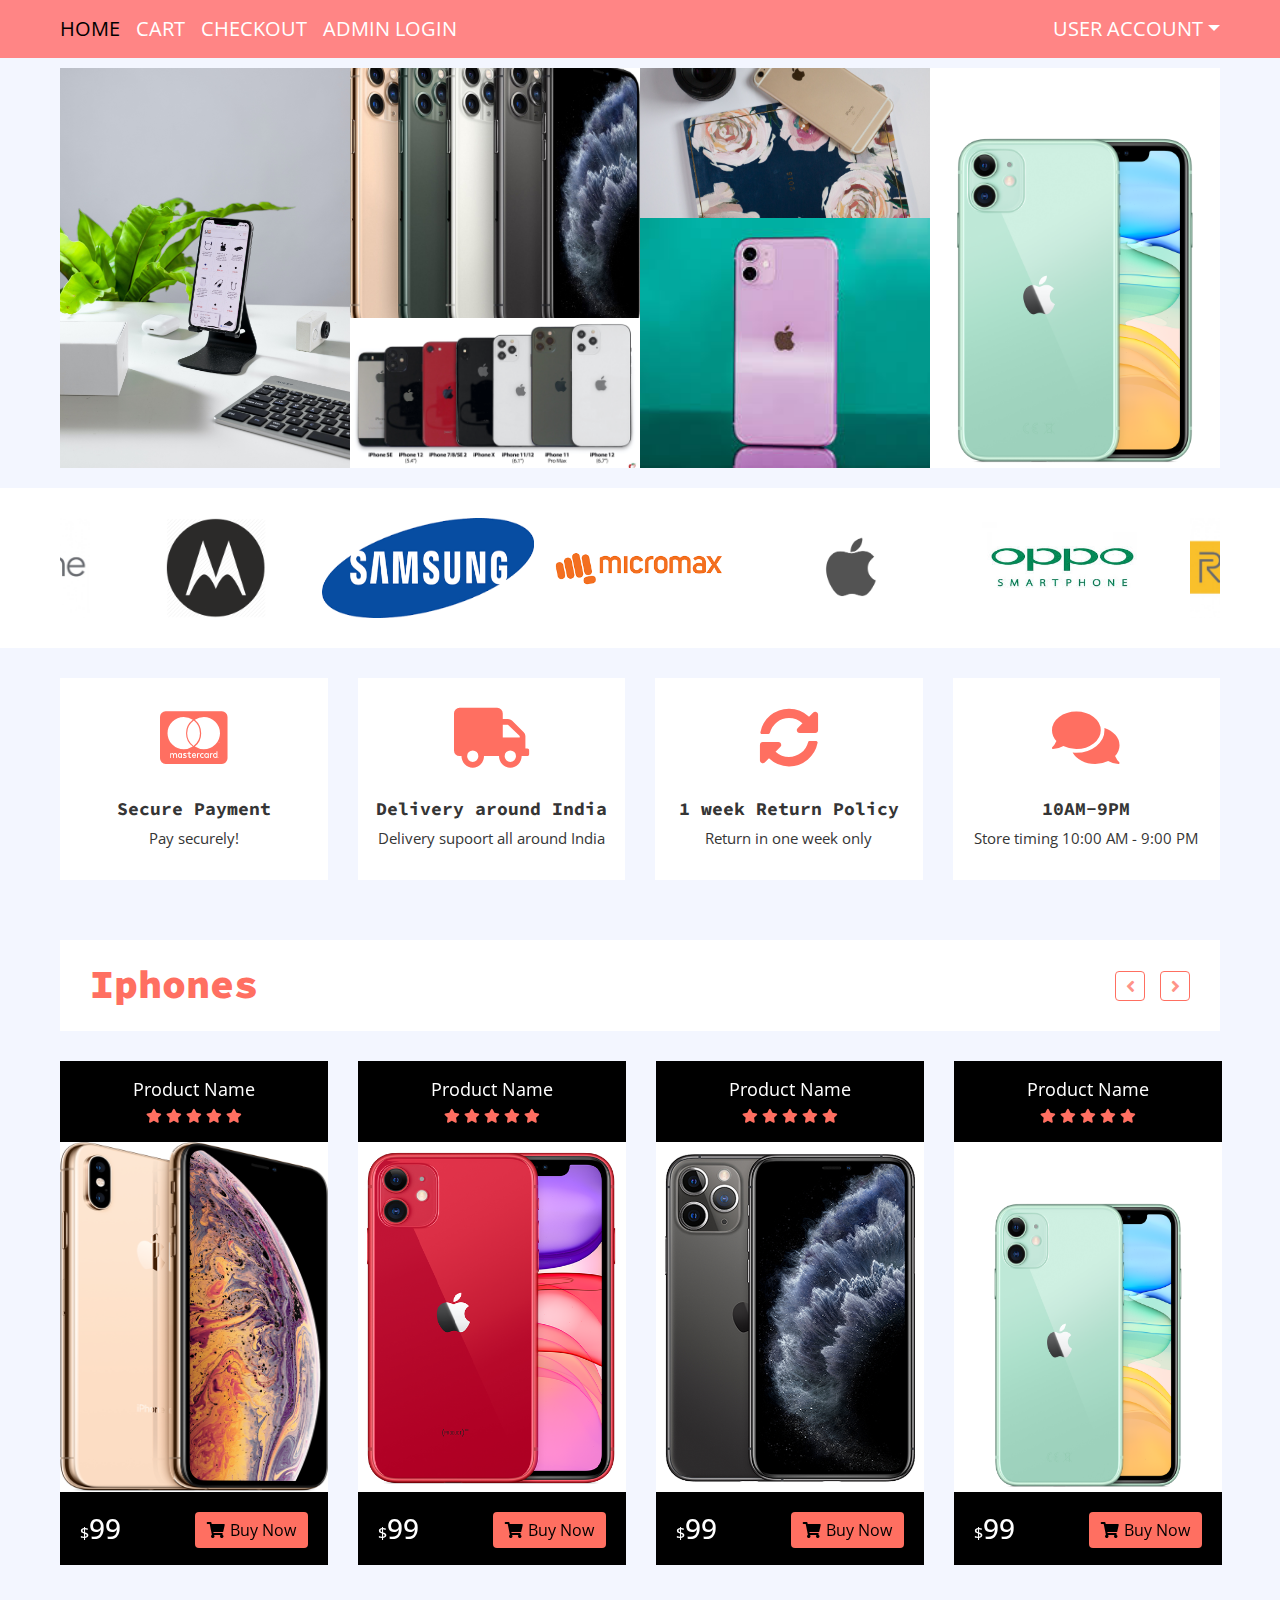
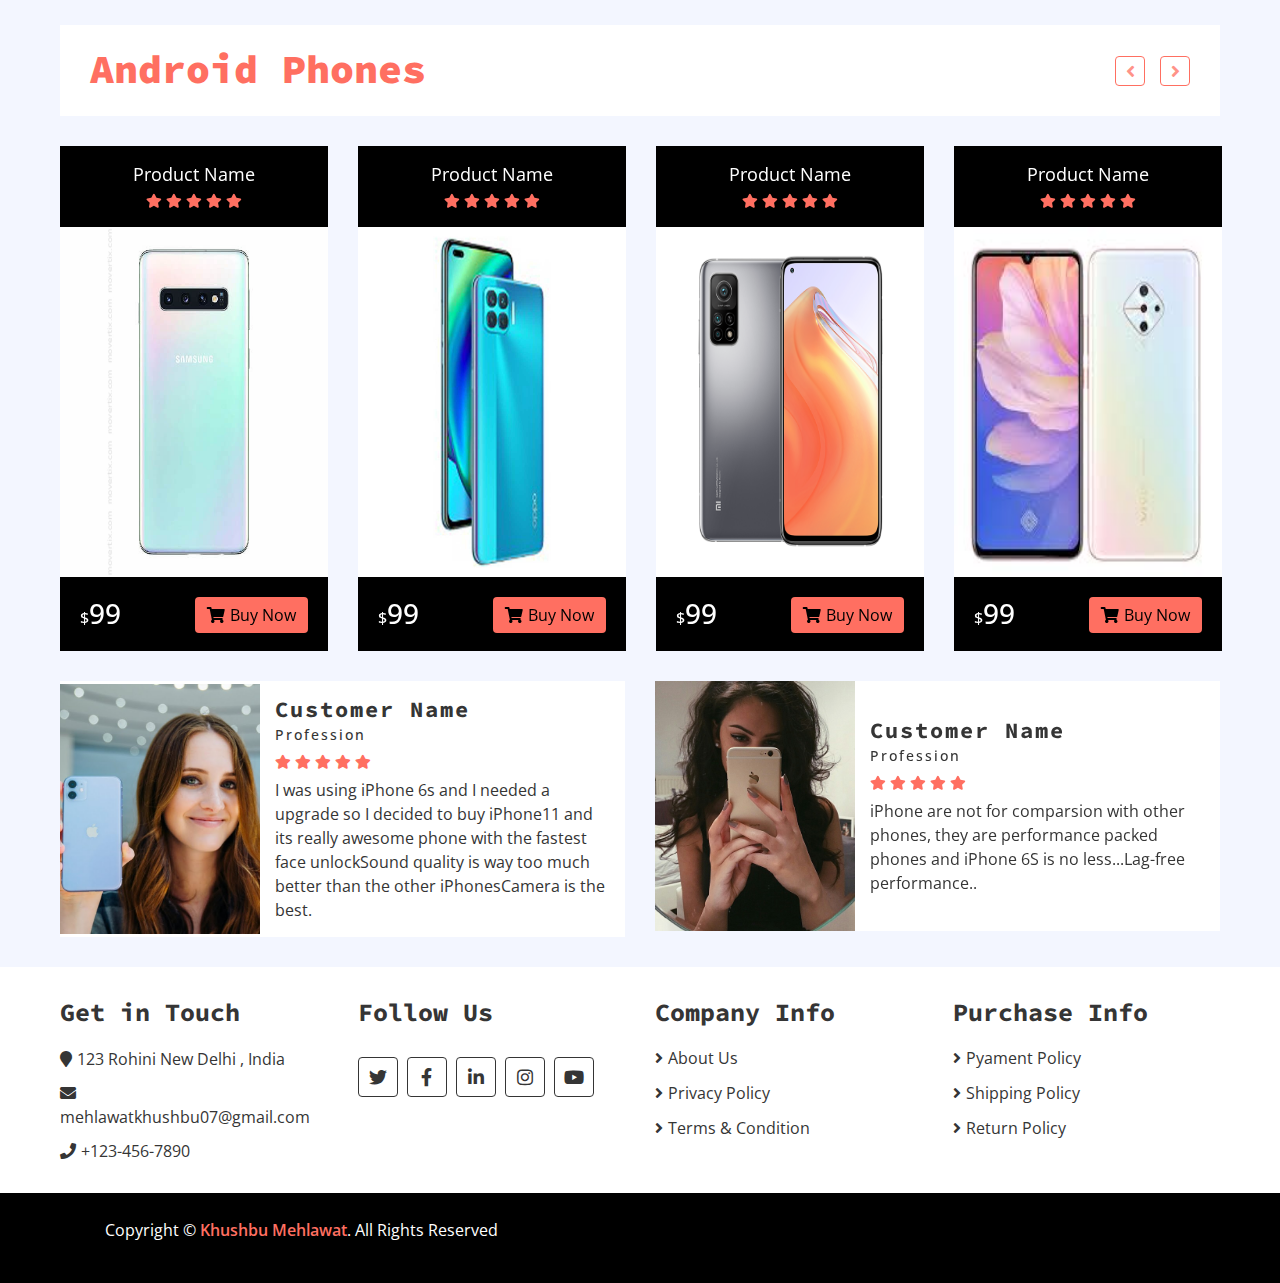
==== commit 3fe83138: "Update index.html" ====
--- a/index.html
+++ b/index.html
@@ -610,22 +610,7 @@
                     </div>
                 </div>
                 
-                <div class="row payment align-items-center">
-                    <div class="col-md-6">
-                        <div class="payment-method">
-                            <h2>We Accept:</h2>
-                            <img src="img/payment-method.png" alt="Payment Method" />
-                        </div>
-                    </div>
-                    <div class="col-md-6">
-                        <div class="payment-security">
-                            <h2>Secured By:</h2>
-                            <img src="img/godaddy.svg" alt="Payment Security" />
-                            <img src="img/norton.svg" alt="Payment Security" />
-                            <img src="img/ssl.svg" alt="Payment Security" />
-                        </div>
-                    </div>
-                </div>
+               
             </div>
         </div>
         <!-- Footer End -->
